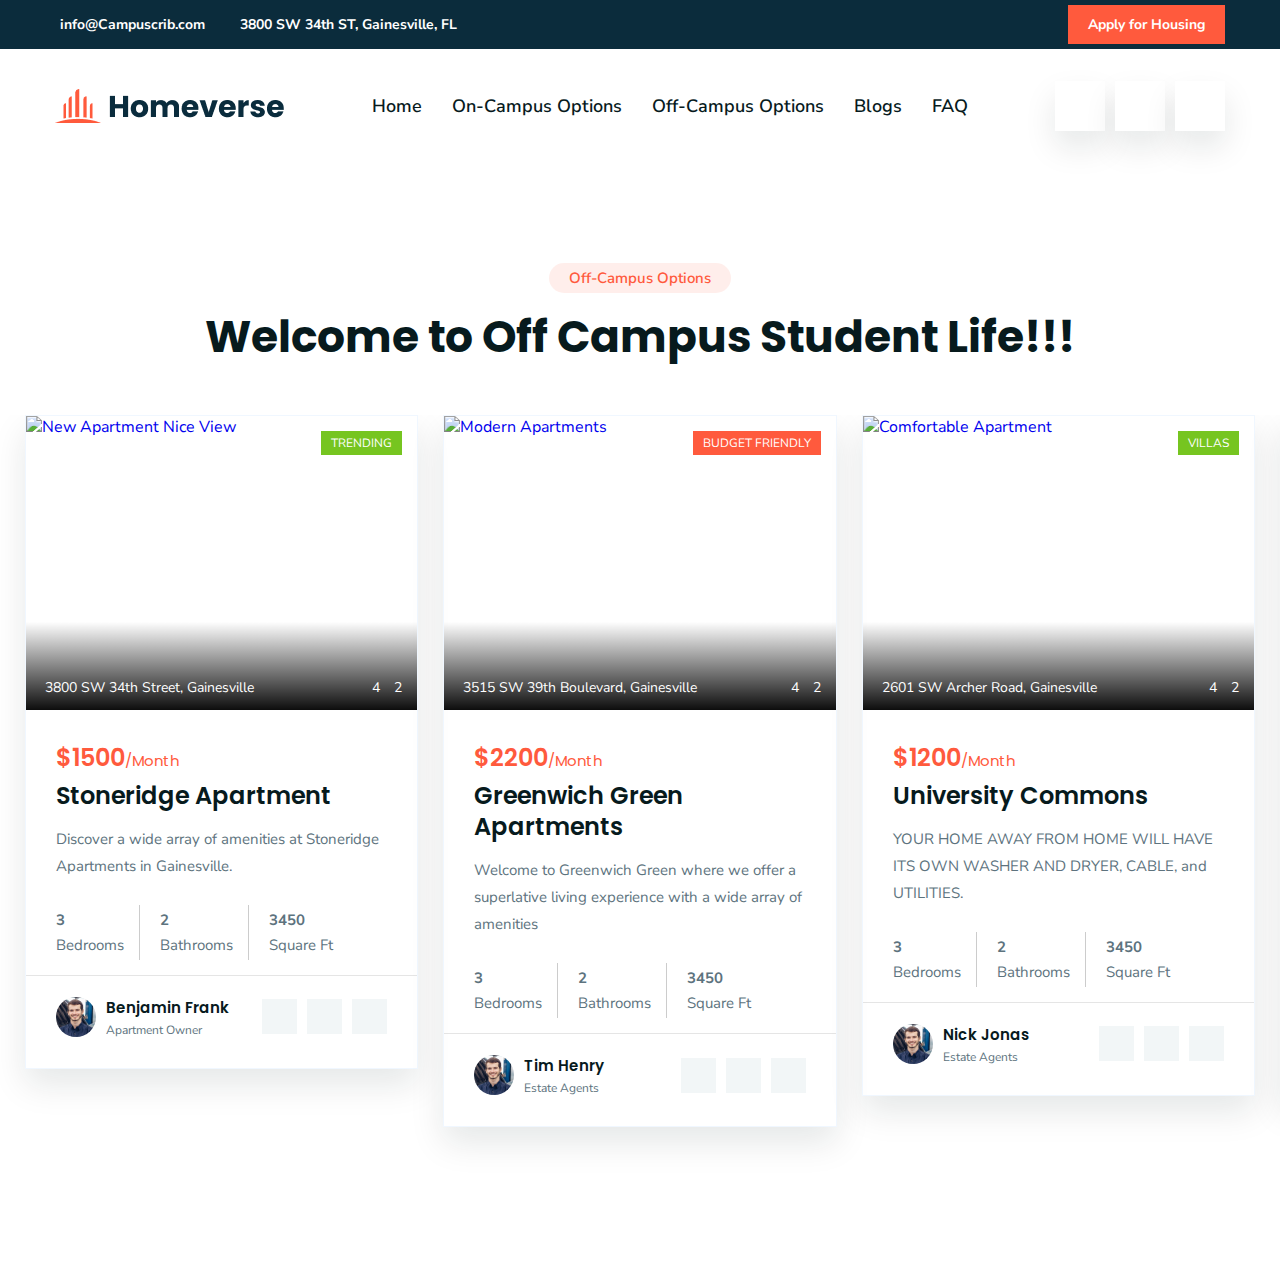
==== off-campus.html @ 798521f2 "fifth commit- nav bar chamges and on & off campus" ====
<!DOCTYPE html>
<html lang="en">

<head>
  <meta charset="UTF-8">
  <meta http-equiv="X-UA-Compatible" content="IE=edge">
  <meta name="viewport" content="width=device-width, initial-scale=1.0">
  <title>Campus Crib - Student Housing Made Easy!</title>

  <!-- 
    - favicon
  -->
  <link rel="shortcut icon" href="./favicon.svg" type="image/svg+xml">

  <!-- 
    - custom css link
  -->
  <link rel="stylesheet" href="./assets/css/style.css">

  <!-- 
    - google font link
  -->
  <link rel="preconnect" href="https://fonts.googleapis.com">
  <link rel="preconnect" href="https://fonts.gstatic.com" crossorigin>
  <link
    href="https://fonts.googleapis.com/css2?family=Nunito+Sans:wght@400;600;700&family=Poppins:wght@400;500;600;700&display=swap"
    rel="stylesheet">
</head>

<body>

  <!-- 
    - #HEADER
  -->

  <header class="header" data-header>

    <div class="overlay" data-overlay></div>

    <div class="header-top">
      <div class="container">

        <ul class="header-top-list">

          <li>
            <a href="mailto:info@homeverse.com" class="header-top-link">
              <ion-icon name="mail-outline"></ion-icon>

              <span>info@Campuscrib.com</span>
            </a>
          </li>

          <li>
            <a href="#" class="header-top-link">
              <ion-icon name="location-outline"></ion-icon>

              <address>3800 SW 34th ST, Gainesville, FL</address>
            </a>
          </li>

        </ul>

        <div class="wrapper">
          <ul class="header-top-social-list">

            <li>
              <a href="#" class="header-top-social-link">
                <ion-icon name="logo-facebook"></ion-icon>
              </a>
            </li>

            <li>
              <a href="#" class="header-top-social-link">
                <ion-icon name="logo-twitter"></ion-icon>
              </a>
            </li>

            <li>
              <a href="#" class="header-top-social-link">
                <ion-icon name="logo-instagram"></ion-icon>
              </a>
            </li>

            <li>
              <a href="#" class="header-top-social-link">
                <ion-icon name="logo-pinterest"></ion-icon>
              </a>
            </li>

          </ul>

          <button class="header-top-btn" onclick="window.location.href='form.html'">Apply for Housing</button>
        </div>

      </div>
    </div>

    <div class="header-bottom">
      <div class="container">

        <a href="#" class="logo">
          <img src="./assets/images/logo.png" alt="Homeverse logo">
          <!-- <h2>Campus Crib</h2> -->
        </a>

        <nav class="navbar" data-navbar>

          <div class="navbar-top">

            <a href="#" class="logo">
              <img src="./assets/images/logo.png" alt="Homeverse logo">
            </a>

            <button class="nav-close-btn" data-nav-close-btn aria-label="Close Menu">
              <ion-icon name="close-outline"></ion-icon>
            </button>

          </div>

          <div class="navbar-bottom">
            <ul class="navbar-list">

              <li>
                <a href="index.html" class="navbar-link" data-nav-link>Home</a>
              </li>

              <li>
                <a href="on-campus.html" class="navbar-link" data-nav-link>On-Campus Options</a>
              </li>

              <li>
                <a href="off-campus.html" class="navbar-link" data-nav-link>Off-Campus Options</a>
              </li>

              <li>
                <a href="#property" class="navbar-link" data-nav-link>Blogs</a>
              </li>

              <li>
                <a href="#blog" class="navbar-link" data-nav-link>FAQ</a>
              </li>

             

            </ul>
          </div>

        </nav>

        <div class="header-bottom-actions">

          <button class="header-bottom-actions-btn" aria-label="Search">
            <ion-icon name="search-outline"></ion-icon>

            <span>Search</span>
          </button>

         
          <button class="header-bottom-actions-btn" aria-label="heart">
            <ion-icon name="heart-outline"></ion-icon>

            <span>heart</span>
          </button>

          <button class="header-bottom-actions-btn" aria-label="Profile" onclick="redirectToPage()">
            <ion-icon name="person-outline"></ion-icon>

            <span>Profile</span>
          </button>
          <script>
            function redirectToPage() {
              window.location.href = "login-page.html";
            }
          </script>

          <button class="header-bottom-actions-btn" data-nav-open-btn aria-label="Open Menu">
            <ion-icon name="menu-outline"></ion-icon>

            <span>Menu</span>
          </button>

        </div>

      </div>
    </div>

  </header>

         <!-- 
        - #PROPERTY
      -->

      <section class="property" id="property">
        <div class="container">

          <p class="section-subtitle">Off-Campus Options</p>

          <h2 class="h2 section-title">Welcome to Off Campus Student Life!!! </h2>

          <ul class="property-list has-scrollbar">

            <li>
              <div class="property-card">

                <figure class="card-banner">

                  <a href="#">
                    <img src="./assets/images/stoneridge.png" alt="New Apartment Nice View" class="w-100">
                  </a>

                  <div class="card-badge green">trending</div>

                  <div class="banner-actions">

                    <button class="banner-actions-btn">
                      <ion-icon name="location"></ion-icon>

                      <address>3800 SW 34th Street, 
                        Gainesville</address>
                    </button>

                    <button class="banner-actions-btn">
                      <ion-icon name="camera"></ion-icon>

                      <span>4</span>
                    </button>

                    <button class="banner-actions-btn">
                      <ion-icon name="film"></ion-icon>

                      <span>2</span>
                    </button>

                  </div>

                </figure>

                <div class="card-content">

                  <div class="card-price">
                    <strong>$1500</strong>/Month
                  </div>

                  <h3 class="h3 card-title">
                    <a href="#">Stoneridge Apartment</a>
                  </h3>

                  <p class="card-text">
                    Discover a wide array of amenities at Stoneridge Apartments in Gainesville.

                  <ul class="card-list">

                    <li class="card-item">
                      <strong>3</strong>

                      <ion-icon name="bed-outline"></ion-icon>

                      <span>Bedrooms</span>
                    </li>

                    <li class="card-item">
                      <strong>2</strong>

                      <ion-icon name="man-outline"></ion-icon>

                      <span>Bathrooms</span>
                    </li>

                    <li class="card-item">
                      <strong>3450</strong>

                      <ion-icon name="square-outline"></ion-icon>

                      <span>Square Ft</span>
                    </li>

                  </ul>

                </div>

                <div class="card-footer">

                  <div class="card-author">

                    <figure class="author-avatar">
                      <img src="./assets/images/author.jpg" alt="James Andrew" class="w-100">
                    </figure>

                    <div>
                      <p class="author-name">
                        <a href="#">Benjamin Frank</a>
                      </p>

                      <p class="author-title">Apartment Owner</p>
                    </div>

                  </div>

                  <div class="card-footer-actions">

                    <button class="card-footer-actions-btn">
                      <ion-icon name="resize-outline"></ion-icon>
                    </button>

                    <button class="card-footer-actions-btn">
                      <ion-icon name="heart-outline"></ion-icon>
                    </button>

                    <button class="card-footer-actions-btn">
                      <ion-icon name="add-circle-outline"></ion-icon>
                    </button>

                  </div>

                </div>

              </div>
            </li>

            <li>
              <div class="property-card">

                <figure class="card-banner">

                  <a href="#">
                    <img src="./assets/images/greenwhich.png" alt="Modern Apartments" class="w-100">
                  </a>

                  <div class="card-badge orange">Budget Friendly</div>

                  <div class="banner-actions">

                    <button class="banner-actions-btn">
                      <ion-icon name="location"></ion-icon>

                      <address>3515 SW 39th Boulevard,
                        Gainesville</address>
                    </button>

                    <button class="banner-actions-btn">
                      <ion-icon name="camera"></ion-icon>

                      <span>4</span>
                    </button>

                    <button class="banner-actions-btn">
                      <ion-icon name="film"></ion-icon>

                      <span>2</span>
                    </button>

                  </div>

                </figure>

                <div class="card-content">

                  <div class="card-price">
                    <strong>$2200</strong>/Month
                  </div>

                  <h3 class="h3 card-title">
                    <a href="#">Greenwich Green Apartments</a>
                  </h3>

                  <p class="card-text">
                    Welcome to Greenwich Green where we offer a superlative living experience with a wide array of amenities
                  </p>

                  <ul class="card-list">

                    <li class="card-item">
                      <strong>3</strong>

                      <ion-icon name="bed-outline"></ion-icon>

                      <span>Bedrooms</span>
                    </li>

                    <li class="card-item">
                      <strong>2</strong>

                      <ion-icon name="man-outline"></ion-icon>

                      <span>Bathrooms</span>
                    </li>

                    <li class="card-item">
                      <strong>3450</strong>

                      <ion-icon name="square-outline"></ion-icon>

                      <span>Square Ft</span>
                    </li>

                  </ul>

                </div>

                <div class="card-footer">

                  <div class="card-author">

                    <figure class="author-avatar">
                      <img src="./assets/images/author.jpg" alt="William Seklo" class="w-100">
                    </figure>

                    <div>
                      <p class="author-name">
                        <a href="#">Tim Henry</a>
                      </p>

                      <p class="author-title">Estate Agents</p>
                    </div>

                  </div>

                  <div class="card-footer-actions">

                    <button class="card-footer-actions-btn">
                      <ion-icon name="resize-outline"></ion-icon>
                    </button>

                    <button class="card-footer-actions-btn">
                      <ion-icon name="heart-outline"></ion-icon>
                    </button>

                    <button class="card-footer-actions-btn">
                      <ion-icon name="add-circle-outline"></ion-icon>
                    </button>

                  </div>

                </div>

              </div>
            </li>

            <li>
              <div class="property-card">

                <figure class="card-banner">

                  <a href="#">
                    <img src="./assets/images/universitycommons.png" alt="Comfortable Apartment" class="w-100">
                  </a>

                  <div class="card-badge green">Villas</div>

                  <div class="banner-actions">

                    <button class="banner-actions-btn">
                      <ion-icon name="location"></ion-icon>

                      <address>2601 SW Archer Road,
                        Gainesville</address>
                    </button>

                    <button class="banner-actions-btn">
                      <ion-icon name="camera"></ion-icon>

                      <span>4</span>
                    </button>

                    <button class="banner-actions-btn">
                      <ion-icon name="film"></ion-icon>

                      <span>2</span>
                    </button>

                  </div>

                </figure>

                <div class="card-content">

                  <div class="card-price">
                    <strong>$1200</strong>/Month
                  </div>

                  <h3 class="h3 card-title">
                    <a href="#">University Commons</a>
                  </h3>

                  <p class="card-text">
                    YOUR HOME AWAY FROM HOME WILL HAVE ITS OWN WASHER AND DRYER, CABLE, and UTILITIES.
                  </p>

                  <ul class="card-list">

                    <li class="card-item">
                      <strong>3</strong>

                      <ion-icon name="bed-outline"></ion-icon>

                      <span>Bedrooms</span>
                    </li>

                    <li class="card-item">
                      <strong>2</strong>

                      <ion-icon name="man-outline"></ion-icon>

                      <span>Bathrooms</span>
                    </li>

                    <li class="card-item">
                      <strong>3450</strong>

                      <ion-icon name="square-outline"></ion-icon>

                      <span>Square Ft</span>
                    </li>

                  </ul>

                </div>

                <div class="card-footer">

                  <div class="card-author">

                    <figure class="author-avatar">
                      <img src="./assets/images/author.jpg" alt="William Seklo" class="w-100">
                    </figure>

                    <div>
                      <p class="author-name">
                        <a href="#">Nick Jonas</a>
                      </p>

                      <p class="author-title">Estate Agents</p>
                    </div>

                  </div>

                  <div class="card-footer-actions">

                    <button class="card-footer-actions-btn">
                      <ion-icon name="resize-outline"></ion-icon>
                    </button>

                    <button class="card-footer-actions-btn">
                      <ion-icon name="heart-outline"></ion-icon>
                    </button>

                    <button class="card-footer-actions-btn">
                      <ion-icon name="add-circle-outline"></ion-icon>
                    </button>

                  </div>

                </div>

              </div>
            </li>

            <li>
              <div class="property-card">

                <figure class="card-banner">

                  <a href="#">
                    <img src="./assets/images/aspenridge.png" alt="Luxury villa in Rego Park" class="w-100">
                  </a>

                  <div class="card-badge green">For Rent</div>

                  <div class="banner-actions">

                    <button class="banner-actions-btn">
                      <ion-icon name="location"></ion-icon>

                      <address>3813 SW 34th St, Gainesville</address>
                    </button>

                    <button class="banner-actions-btn">
                      <ion-icon name="camera"></ion-icon>

                      <span>4</span>
                    </button>

                    <button class="banner-actions-btn">
                      <ion-icon name="film"></ion-icon>

                      <span>2</span>
                    </button>

                  </div>

                </figure>

                <div class="card-content">

                  <div class="card-price">
                    <strong>$1600</strong>/Month
                  </div>

                  <h3 class="h3 card-title">
                    <a href="#">Aspenridge Apartments</a>
                  </h3>

                  <p class="card-text">
                    Our spacious one bedroom and 3 bedroom apartments make Aspen Ridge one of the best apartments in Gainesville.
                  </p>

                  <ul class="card-list">

                    <li class="card-item">
                      <strong>3</strong>

                      <ion-icon name="bed-outline"></ion-icon>

                      <span>Bedrooms</span>
                    </li>

                    <li class="card-item">
                      <strong>2</strong>

                      <ion-icon name="man-outline"></ion-icon>

                      <span>Bathrooms</span>
                    </li>

                    <li class="card-item">
                      <strong>3450</strong>

                      <ion-icon name="square-outline"></ion-icon>

                      <span>Square Ft</span>
                    </li>

                  </ul>

                </div>

                <div class="card-footer">

                  <div class="card-author">

                    <figure class="author-avatar">
                      <img src="./assets/images/author.jpg" alt="William Seklo" class="w-100">
                    </figure>

                    <div>
                      <p class="author-name">
                        <a href="#">James Andreson</a>
                      </p>

                      <p class="author-title">Estate Agents</p>
                    </div>

                  </div>

                  <div class="card-footer-actions">

                    <button class="card-footer-actions-btn">
                      <ion-icon name="resize-outline"></ion-icon>
                    </button>

                    <button class="card-footer-actions-btn">
                      <ion-icon name="heart-outline"></ion-icon>
                    </button>

                    <button class="card-footer-actions-btn">
                      <ion-icon name="add-circle-outline"></ion-icon>
                    </button>

                  </div>

                </div>

              </div>
            </li>

          </ul>

        </div>
      </section>
</body>
</html>
---- assets/css/style.css ----
/*-----------------------------------*\
  #style.css
\*-----------------------------------*/

/**
 * copyright 2022 codewithsadee
 */





/*-----------------------------------*\
  #CUSTOM PROPERTY
\*-----------------------------------*/

:root {

  /**
   * colors
   */

  --dark-jungle-green: hsl(188, 63%, 7%);
  --prussian-blue: hsl(200, 69%, 14%);
  --raisin-black-1: hsl(227, 29%, 13%);
  --raisin-black-2: hsl(229, 17%, 19%);
  --yellow-green: hsl(89, 72%, 45%);
  --orange-soda: hsl(9, 100%, 62%);
  --cultured-1: hsl(0, 0%, 93%);
  --cultured-2: hsl(192, 24%, 96%);
  --misty-rose: hsl(7, 56%, 91%);
  --alice-blue: hsl(210, 100%, 97%);
  --seashell: hsl(8, 100%, 97%);
  --cadet: hsl(200, 15%, 43%);
  --white: hsl(0, 0%, 100%);
  --black: hsl(0, 0%, 0%);
  --opal: hsl(180, 20%, 62%);

  /**
   * typography
   */

  --ff-nunito-sans: "Nunito Sans", sans-serif;
  --ff-poppins: "Poppins", sans-serif;

  --fs-1: 1.875rem;
  --fs-2: 1.5rem;
  --fs-3: 1.375rem;
  --fs-4: 1.125rem;
  --fs-5: 0.875rem;
  --fs-6: 0.813rem;
  --fs-7: 0.75rem;

  --fw-500: 500;
  --fw-600: 600;
  --fw-700: 700;

  /**
   * transition
   */

  --transition: 0.25s ease;

  /**
   * spacing
   */

  --section-padding: 100px;

  /**
   * shadow
   */

  --shadow-1: 0 5px 20px 0 hsla(219, 56%, 21%, 0.1);
  --shadow-2: 0 16px 32px hsla(188, 63%, 7%, 0.1);

}





/*-----------------------------------*\
  #RESET
\*-----------------------------------*/

*, *::before, *::after {
  margin: 0;
  padding: 0;
  box-sizing: border-box;
}

li { list-style: none; }

a { text-decoration: none; }

a,
img,
span,
button,
ion-icon { display: block; }

button {
  border: none;
  background: none;
  font: inherit;
  text-align: left;
  cursor: pointer;
}

address { font-style: normal; }

ion-icon { pointer-events: none; }

html {
  font-family: var(--ff-nunito-sans);
  scroll-behavior: smooth;
}

body {
  background: var(--white);
  overflow-x: hidden;
}

::-webkit-scrollbar {
  width: 10px;
  height: 8px;
}

::-webkit-scrollbar-track { background: var(--white); }

::-webkit-scrollbar-thumb {
  background: var(--cadet);
  border-left: 2px solid var(--white);
}





/*-----------------------------------*\
  #REUSED STYLE
\*-----------------------------------*/

.container { padding-inline: 15px; }

button, a { transition: var(--transition); }

.h1,
.h2,
.h3 {
  color: var(--dark-jungle-green);
  font-family: var(--ff-poppins);
  line-height: 1.3;
}

.h1 {
  font-size: var(--fs-1);
  line-height: 1;
}

.h2 { font-size: var(--fs-2); }

.h3 {
  font-size: var(--fs-4);
  font-weight: var(--font-weight, 700);
}

.h3 > a { color: inherit; }

.btn {
  position: relative;
  background: var(--orange-soda);
  color: var(--white);
  font-family: var(--ff-poppins);
  font-size: var(--fs-5);
  text-transform: var(--text-transform, capitalize);
  border: 1px solid var(--orange-soda);
  padding: 10px 20px;
  z-index: 1;
}

.btn:is(:hover, :focus) {
  background: var(--black);
  color: var(--dark-jungle-green);
  border-color: var(--black);
}

.btn::before {
  content: "";
  position: absolute;
  top: 0;
  left: 0;
  width: 0;
  height: 100%;
  background: var(--white);
  transition: var(--transition);
  z-index: -1;
}

.btn:is(:hover, :focus)::before { width: 100%; }

.w-100 { width: 100%; }

.section-subtitle {
  color: var(--orange-soda);
  font-size: var(--fs-5);
  font-weight: var(--fw-600);
  padding: 5px 20px;
  background: hsla(9, 100%, 62%, 0.1);
  width: max-content;
  border-radius: 50px;
  margin-inline: auto;
  margin-bottom: 15px;
}

.section-title {
  text-align: var(--text-align, center);
  margin-bottom: var(--margin-bottom, 50px);
}

.card-badge {
  background: var(--black);
  color: var(--white);
  font-size: var(--fs-7);
  text-transform: uppercase;
  position: absolute;
  top: 15px;
  right: 15px;
  padding: 4px 10px;
}

.card-badge.green { background: var(--yellow-green); }

.card-badge.orange { background: var(--orange-soda); }

.has-scrollbar {
  display: flex;
  align-items: flex-start;
  gap: 15px;
  overflow-x: auto;
  margin-inline: -15px;
  padding-inline: 15px;
  scroll-padding-left: 15px;
  padding-bottom: 60px;
  scroll-snap-type: inline mandatory;
}

.has-scrollbar > li {
  min-width: 100%;
  scroll-snap-align: start;
}

.has-scrollbar::-webkit-scrollbar-track {
  background: var(--cultured-2);
  outline: 2px solid var(--cadet);
  border-radius: 10px;
}

.has-scrollbar::-webkit-scrollbar-thumb {
  background: var(--cadet);
  border: 1px solid var(--cultured-2);
  border-radius: 10px;
}

.has-scrollbar::-webkit-scrollbar-button { width: 15%; }





/*-----------------------------------*\
  #HEADER
\*-----------------------------------*/

.header {
  position: relative;
  z-index: 2;
}

.header-top {
  background: var(--prussian-blue);
  padding-block: 15px;
}

.header-top .container,
.header-top-list {
  display: flex;
  flex-wrap: wrap;
  justify-content: center;
  align-items: center;
}

.header-top .container { gap: 8px 20px; }

.header-top-list { gap: 15px; }

.header-top-link {
  color: var(--white);
  font-size: var(--fs-6);
  font-weight: var(--fw-700);
  display: flex;
  justify-content: center;
  align-items: center;
  gap: 5px;
}

.header-top-link:is(:hover, :focus) { color: var(--orange-soda); }

.header-top-link ion-icon {
  color: var(--orange-soda);
  font-size: 15px;
  --ionicon-stroke-width: 60px;
}

.header-top .wrapper,
.header-top-social-list {
  display: flex;
  align-items: center;
}

.header-top .wrapper { gap: 20px; }

.header-top-social-list { gap: 8px; }

.header-top-social-link {
  color: var(--white);
  font-size: 15px;
}

.header-top-btn {
  background: var(--orange-soda);
  color: var(--white);
  font-size: var(--fs-6);
  font-weight: var(--fw-700);
  padding: 4px 15px;
}

.header-top-btn:is(:hover, :focus) { --orange-soda: hsl(7, 72%, 46%); }

.header-bottom {
  background: var(--white);
  padding-block: 25px;
}

.header-bottom .logo img { margin-inline: auto; }

.navbar {
  background: var(--white);
  position: fixed;
  top: 0;
  left: -310px;
  max-width: 300px;
  width: 100%;
  height: 100%;
  box-shadow: 0 3px 10px hsla(0, 0%, 0%, 0.3);
  z-index: 5;
  padding: 60px 20px;
  visibility: hidden;
  transition: 0.15s ease-in;
}

.navbar.active {
  visibility: visible;
  transform: translateX(310px);
  transition: 0.25s ease-out;
}

.navbar-top {
  display: flex;
  justify-content: space-between;
  align-items: center;
  padding-bottom: 40px;
  border-bottom: 1px solid var(--cultured-1);
  margin-bottom: 25px;
}

.navbar-top .logo img { width: 200px; }

.nav-close-btn ion-icon {
  font-size: 20px;
  --ionicon-stroke-width: 45px;
  padding: 5px;
}

.navbar-link {
  color: var(--cadet);
  font-size: var(--fs-5);
  font-weight: var(--fw-600);
  text-transform: uppercase;
  padding-block: 15px;
}

.navbar-link:is(:hover, :focus) { color: var(--orange-soda); }

.overlay {
  position: fixed;
  inset: 0;
  background: hsla(0, 0%, 0%, 0.7);
  opacity: 0;
  pointer-events: none;
  transition: var(--transition);
  z-index: 4;
}

.overlay.active {
  opacity: 1;
  pointer-events: all;
}

.header-bottom-actions {
  background: var(--white);
  position: fixed;
  bottom: 0;
  left: 0;
  width: 100%;
  display: flex;
  justify-content: space-evenly;
  padding-block: 15px 10px;
  box-shadow: -2px 0 30px hsla(237, 71%, 52%, 0.2);
  z-index: 3;
}

.header-bottom-actions-btn ion-icon {
  color: hsl(0, 0%, 10%);
  font-size: 20px;
  margin-inline: auto;
  margin-bottom: 5px;
  --ionicon-stroke-width: 40px;
  transition: var(--transition);
}

.header-bottom-actions-btn:is(:hover, :focus) ion-icon { color: var(--orange-soda); }

.header-bottom-actions-btn span {
  color: var(--cadet);
  font-family: var(--ff-poppins);
  font-size: var(--fs-7);
  font-weight: var(--fw-500);
}





/*-----------------------------------*\
  #HERO
\*-----------------------------------*/

.hero {
  background: var(--cultured-2);
  padding-block: var(--section-padding);
}

.hero-content { margin-bottom: 60px; }

.hero-subtitle {
  display: flex;
  justify-content: flex-start;
  align-items: center;
  gap: 5px;
  margin-bottom: 20px;
}

.hero-subtitle ion-icon { color: var(--orange-soda); }

.hero-subtitle span {
  color: var(--dark-jungle-green);
  font-size: var(--fs-5);
  font-weight: var(--fw-700);
}

.hero-title { margin-bottom: 20px; }

.hero-text {
  color: var(--cadet);
  font-size: var(--fs-5);
  line-height: 1.8;
  padding-left: 15px;
  border-left: 1px solid;
  margin-bottom: 30px;
}





/*-----------------------------------*\
  #ABOUT
\*-----------------------------------*/

.about { padding-block: var(--section-padding); }

.about-banner {
  position: relative;
  margin-bottom: 40px;
}

.about-banner > img {
  max-width: max-content;
  width: 100%;
}

.about-banner .abs-img {
  position: absolute;
  bottom: 100px;
  left: 15px;
  width: 50%;
  border-radius: 4px;
}

.about .section-subtitle { margin-inline: 0; }

.about .section-title {
  --text-align: left;
  --margin-bottom: 15px;
}

.about-text {
  color: var(--cadet);
  font-size: var(--fs-5);
  line-height: 1.7;
  margin-bottom: 30px;
}

.about-list { margin-bottom: 30px; }

.about-item {
  display: flex;
  justify-content: flex-start;
  align-items: center;
  gap: 10px;
  margin-bottom: 15px;
}

.about-item-icon {
  background: var(--misty-rose);
  height: 45px;
  min-width: 45px;
  border-radius: 50%;
  display: grid;
  place-items: center;
}

.about-item-icon ion-icon {
  color: var(--orange-soda);
  font-size: 18px;
}

.about-item-text {
  color: var(--cadet);
  font-size: var(--fs-5);
}

.about .callout {
  background: hsla(7, 78%, 53%, 0.05);
  color: var(--cadet);
  font-size: var(--fs-5);
  font-weight: var(--fw-500);
  line-height: 1.8;
  padding: 20px 25px;
  border-left: 4px solid var(--orange-soda);
  margin-bottom: 40px;
}

.about .btn {
  max-width: max-content;
  --text-transform: uppercase;
}





/*-----------------------------------*\
  #SERVICE
\*-----------------------------------*/

.service {
  background: var(--cultured-2);
  padding-block: var(--section-padding);
}

.service-list {
  display: flex;
  flex-wrap: wrap;
  justify-content: center;
  gap: 30px;
}

.service-card {
  position: relative;
  background: var(--white);
  text-align: center;
  padding: 40px 30px;
  box-shadow: var(--shadow-2);
}

.service-card .card-icon {
  width: max-content;
  margin-inline: auto;
  margin-bottom: 20px;
}

.service-card .card-title { margin-bottom: 15px; }

.service-card .card-title > a:is(:hover, :focus) { color: var(--orange-soda); }

.service-card .card-text {
  color: var(--cadet);
  font-size: var(--fs-5);
  line-height: 1.8;
  margin-bottom: 25px;
}

.service-card .card-link {
  color: var(--opal);
  font-size: var(--fs-5);
  font-weight: var(--fw-600);
  display: flex;
  justify-content: center;
  align-items: center;
  gap: 5px;
}

.service-card:is(:hover, :focus) .card-link { color: var(--orange-soda); }

.service-card::after {
  content: "";
  position: absolute;
  bottom: 0;
  left: 0;
  width: 0;
  height: 4px;
  background: var(--orange-soda);
  transition: var(--transition);
}

.service-card:is(:hover, :focus)::after { width: 100%; }





/*-----------------------------------*\
  #PROPERTY
\*-----------------------------------*/

.property { padding-block: var(--section-padding); }

.property-card {
  border: 1px solid var(--alice-blue);
  box-shadow: var(--shadow-2);
}

.property-card .card-banner {
  position: relative;
  aspect-ratio: 2 / 1.5;
  overflow: hidden;
}

.property-card .card-banner a { height: 100%; }

.property-card .card-banner img {
  height: 100%;
  object-fit: cover;
  transition: 0.5s ease;
}

.property-card:hover .card-banner img { transform: scale(1.1); }

.property-card .card-banner::before {
  content: "";
  position: absolute;
  inset: 0;
  background: linear-gradient(to top, hsla(0, 0%, 0%, 0.95), transparent 30%);
  pointer-events: none;
  z-index: 1;
}

.property-card .banner-actions {
  position: absolute;
  bottom: 15px;
  left: 15px;
  right: 15px;
  display: flex;
  flex-wrap: wrap-reverse;
  align-items: center;
  gap: 15px 10px;
  z-index: 1;
}

.banner-actions-btn {
  color: var(--white);
  font-size: var(--fs-6);
  line-height: 1;
  display: flex;
  align-items: flex-end;
  gap: 4px;
}

.banner-actions-btn ion-icon { font-size: 16px; }

.banner-actions-btn:first-child { margin-right: auto; }

.banner-actions-btn:is(:hover, :focus) { color: var(--orange-soda); }

.property-card .card-content {
  padding: 30px 15px 15px;
  border-bottom: 1px solid hsla(0, 0%, 0%, 0.1);
}

.card-price {
  color: var(--orange-soda);
  font-family: var(--ff-poppins);
  font-size: var(--fs-5);
  margin-bottom: 5px;
}

.card-price strong {
  font-size: var(--fs-4);
  font-weight: var(--fw-600);
}

.property-card .card-title {
  --font-weight: var(--fw-600);
  margin-bottom: 15px;
}

.property-card .card-title > a:is(:hover, :focus) { color: var(--orange-soda); }

.property-card .card-text {
  color: var(--cadet);
  font-size: var(--fs-5);
  line-height: 1.8;
  margin-bottom: 25px;
}

.property-card .card-list {
  display: flex;
  flex-wrap: wrap;
  align-items: center;
  row-gap: 15px;
}

.property-card .card-item {
  padding-block: 5px;
  color: var(--cadet);
  font-size: var(--fs-5);
}

.property-card .card-item:not(:last-child) {
  padding-right: 15px;
  border-right: 1px solid hsla(0, 0%, 0%, 0.2);
  margin-right: 20px;
}

.property-card .card-item :is(strong, ion-icon) { display: inline-block; }

.property-card .card-item ion-icon {
  margin-left: 2px;
  margin-bottom: -2px;
}

.property-card .card-item span { margin-top: 5px; }

.card-footer {
  padding: 15px;
  display: flex;
  flex-wrap: wrap-reverse;
  justify-content: space-between;
  align-items: center;
  gap: 15px;
}

.card-author {
  display: flex;
  align-items: center;
  gap: 10px;
}

.author-avatar {
  width: 40px;
  height: 40px;
  overflow: hidden;
  border-radius: 50%;
}

.author-name > a {
  color: var(--dark-jungle-green);
  font-family: var(--ff-poppins);
  font-size: var(--fs-5);
  font-weight: var(--fw-600);
  margin-bottom: 3px;
}

.author-name > a:is(:hover, :focus) { color: var(--orange-soda); }

.author-title {
  color: var(--cadet);
  font-size: var(--fs-7);
}

.card-footer-actions {
  display: flex;
  align-items: center;
  gap: 10px;
}

.card-footer-actions-btn {
  background: var(--cultured-2);
  color: var(--cadet);
  width: 35px;
  height: 35px;
  display: grid;
  place-items: center;
  font-size: 18px;
}

.card-footer-actions-btn:is(:hover, :focus) {
  background: var(--orange-soda);
  color: var(--white);
}





/*-----------------------------------*\
  #FEATURES
\*-----------------------------------*/

.features {
  background: var(--cultured-2);
  padding-block: var(--section-padding);
}

.features-list {
  display: flex;
  flex-wrap: wrap;
  justify-content: center;
  gap: 50px 20px;
}

.features-list > li { width: calc(50% - 10px); }

.features-card {
  position: relative;
  background: var(--white);
  padding: 40px 15px;
  border-radius: 12px;
  display: flex;
  flex-direction: column;
  height: 100%;
  justify-content: center;
  align-items: center;
  gap: 10px;
  box-shadow: var(--shadow-1);
}

.features-card:is(:hover, :focus) { background: var(--orange-soda); }

.features-card .card-icon {
  background: var(--seashell);
  color: var(--orange-soda);
  width: 60px;
  height: 60px;
  display: grid;
  place-items: center;
  border-radius: 50%;
  font-size: 28px;
}

.features-card .card-icon ion-icon { --ionicon-stroke-width: 20px; }

.features-card .card-title {
  color: var(--dark-jungle-green);
  font-family: var(--ff-poppins);
  font-size: var(--fs-6);
  font-weight: var(--fw-600);
  text-align: center;
  transition: var(--transition);
}

.features-card:is(:hover, :focus) .card-title { color: var(--white); }

.features-card .card-btn {
  background: var(--white);
  color: var(--cadet);
  position: absolute;
  bottom: 0;
  left: 50%;
  transform: translate(-50%, 50%);
  width: 40px;
  height: 40px;
  display: grid;
  place-items: center;
  font-size: 20px;
  border-radius: 50%;
  box-shadow: 0 0 10px hsla(219, 56%, 21%, 0.1);
  transition: var(--transition);
}

.features-card:is(:hover, :focus) .card-btn { color: var(--orange-soda); }





/*-----------------------------------*\
  #BLOG
\*-----------------------------------*/

.blog { padding-block: var(--section-padding); }

.blog-card { box-shadow: var(--shadow-2); }

.blog-card .card-banner {
  overflow: hidden;
  aspect-ratio: 2 / 1.5;
}

.blog-card .card-banner img {
  height: 100%;
  object-fit: cover;
  transition: 0.5s ease;
}

.blog-card:is(:hover, :focus) .card-banner img { transform: scale(1.1); }

.blog-content { padding: 30px; }

.blog-card .card-meta-list {
  display: flex;
  align-items: center;
  gap: 10px;
  margin-bottom: 15px;
}

.blog-card :is(.card-meta-link, .publish-date) {
  color: var(--cadet);
  font-size: var(--fs-7);
  font-weight: var(--fw-600);
  display: flex;
  align-items: center;
  gap: 5px;
  transition: var(--transition);
}

.blog-card :is(.card-meta-link, .publish-date) ion-icon { color: var(--orange-soda); }

.blog-card .card-meta-link:is(:hover, :focus) { color: var(--orange-soda); }

.blog-title {
  font-size: 1rem;
  --font-weight: var(--fw-600);
}

.blog-card .blog-title:is(:hover, :focus) { color: var(--orange-soda); }

.blog-content-bottom {
  padding-top: 20px;
  border-top: 1px solid hsla(0, 0%, 0%, 0.1);
  margin-top: 20px;
  display: flex;
  justify-content: space-between;
  align-items: center;
}

.blog-card .read-more-btn {
  color: var(--orange-soda);
  font-size: var(--fs-7);
  font-weight: var(--fw-600);
  text-transform: uppercase;
}





/*-----------------------------------*\
  #CTA
\*-----------------------------------*/

.cta {
  background: linear-gradient(to bottom, var(--white) 50%, var(--raisin-black-1) 50%);
}

.cta-card {
  background: var(--orange-soda);
  padding: 50px 25px;
  box-shadow: var(--shadow-2);
}

.cta-card .card-content {
  max-width: max-content;
  margin-inline: auto;
  margin-bottom: 30px;
}

.cta-card .card-title {
  color: var(--white);
  line-height: 1.3;
  margin-bottom: 15px;
}

.cta-card .card-text {
  color: var(--white);
  font-size: var(--fs-5);
  line-height: 1.8;
}

.cta-btn {
  display: flex;
  align-items: center;
  gap: 10px;
  color: var(--black);
  background: var(--white);
  box-shadow: var(--shadow-2);
  border-color: var(--white);
  margin-inline: auto;
}

.cta-btn:is(:hover, :focus) {
  background: none;
  color: var(--white);
  border-color: transparent;
}

.cta-btn::before { background: var(--black); }





/*-----------------------------------*\
  #FOOTER
\*-----------------------------------*/

.footer {
  background: var(--raisin-black-1);
  color: var(--white);
  margin-bottom: 68px;
}

.footer .container { padding-inline: 30px; }

.footer a { color: inherit; }

.footer-top {
  padding-top: 80px;
  padding-bottom: 40px;
}

.footer-brand { margin-bottom: 70px; }

.footer-brand .logo { margin-bottom: 15px; }

.section-text {
  font-size: var(--fs-5);
  line-height: 1.8;
  margin-bottom: 30px;
  max-width: 45ch;
}

.contact-list {
  display: grid;
  gap: 15px;
  margin-bottom: 30px;
}

.contact-link {
  display: flex;
  align-items: flex-start;
  gap: 10px;
}

.contact-link ion-icon { font-size: 18px; }

.contact-link :is(address, span) {
  font-size: var(--fs-5);
  transition: var(--transition);
}

.contact-link:is(:hover, :focus) span { color: var(--orange-soda); }

.social-list {
  display: flex;
  align-items: center;
  gap: 20px;
}

.footer-list:not(:last-child) { margin-bottom: 50px; }

.footer-list-title {
  font-family: var(--ff-poppins);
  font-size: var(--fs-3);
  font-weight: var(--fw-700);
  margin-bottom: 15px;
}

.footer-link {
  font-size: var(--fs-5);
  padding-block: 10px;
}

.footer-link:is(:hover, :focus) { color: var(--orange-soda); }

.footer-bottom {
  background: var(--raisin-black-2);
  padding-block: 25px;
}

.copyright {
  font-size: var(--fs-5);
  text-align: center;
}

.copyright a { display: inline-block; }

.copyright a:is(:hover, :focus) { color: var(--orange-soda); }





/*-----------------------------------*\
  #MEDIA QUERIES
\*-----------------------------------*/

/**
 * responsive for larger than 600px screen
 */

@media (min-width: 600px) {

  /**
   * CUSTOM PROPERTY
   */

  :root {

    /**
     * typography
     */

    --fs-2: 1.875rem;

  }



  /**
   * REUSED STYLE
   */

  .container {
    max-width: 550px;
    margin-inline: auto;
  }

  .has-scrollbar {
    gap: 25px;
    margin-inline: -25px;
    padding-inline: 25px;
    scroll-padding-left: 25px;
  }

  .has-scrollbar > li { min-width: calc(50% - 12.5px); }



  /**
   * SERVICE
   */

  .service-list > li { width: calc(50% - 15px); }



  /**
   * PROPERTY
   */

  .property .container {
    max-width: unset;
    padding-inline: 25px;
  }



  /**
   * CTA
   */

  .cta-card { --fs-2: 1.5rem; }



  /**
   * FOOTER
   */

  .footer-link-box {
    display: flex;
    justify-content: space-between;
    gap: 20px;
  }

}





/**
 * responsive for larger than 768px screen
 */

@media (min-width: 768px) {

  /**
   * CUSTOM PROPERTY
   */

  :root {

    /**
     * typography
     */

    --fs-1: 2.5rem;
    --fs-5: 0.938rem;
    --fs-6: 0.875rem;

  }



  /**
   * REUSED STYLE
   */

  .container { max-width: 720px; }

  .btn {
    --fs-5: 1rem;
    padding: 12px 28px;
  }



  /**
   * HEADER
   */

  .header-top { padding-block: 5px; }

  .header-top .wrapper { margin-left: auto; }

  .header-top-social-list { gap: 12px; }

  .header-top-social-link { font-size: 1rem; }

  .header-top-btn { padding: 10px 20px; }

  .header-bottom-actions {
    all: unset;
    display: flex;
    align-items: center;
    gap: 10px;
  }

  .header-bottom .container {
    display: flex;
    justify-content: space-between;
    align-items: center;
  }

  .header-bottom-actions-btn ion-icon { margin-bottom: 0; }

  .header-bottom-actions-btn span { display: none; }

  .header-bottom-actions-btn {
    background: var(--white);
    width: 50px;
    height: 50px;
    box-shadow: var(--shadow-2);
  }



  /**
   * HERO
   */

  .hero-content { max-width: 400px; }



  /**
   * ABOUT
   */

  .about .section-title { max-width: 30ch; }

  .about-text { max-width: 55ch }

  .about-list {
    display: grid;
    grid-template-columns: 1fr 1fr;
  }



  /**
   * FEATURES
   */

  .features-list > li { width: calc(33.33% - 13.33px); }

  .features-card { gap: 20px; }

  .features-card .card-icon {
    width: 80px;
    height: 80px;
    font-size: 32px;
  }

  .features-card .card-title { --fs-6: 1.125rem; }



  /**
   * BLOG
   */

  .blog-card { --fs-7: 0.875rem; }

  .blog-title { font-size: 1.25rem; }

  .blog .card-meta-list { gap: 30px; }



  /**
   * CTA
   */

  .cta-card { --fs-2: 1.625rem; }



  /**
   * FOOTER
   */

  .footer { margin-bottom: 0; }

}





/**
 * responsive for larger than 992px screen
 */

@media (min-width: 992px) {

  /**
   * CUSTOM PROPERTY
   */

  :root {

    /**
     * typography
     */

    --fs-1: 3.125rem;
    --fs-4: 1.375rem;

  }



  /**
   * REUSED STYLE
   */

  .container { max-width: 970px; }

  .btn { padding: 15px 40px; }



  /**
   * HEADER
   */

  .header-top-list,
  .header-top .wrapper { gap: 30px; }



  /**
   * HERO
   */

  .hero-content {
    max-width: unset;
    margin-bottom: 0;
  }

  .hero .container {
    display: grid;
    grid-template-columns: 1fr 1fr;
    align-items: center;
  }



  /**
   * ABOUT
   */

  .about .container {
    display: grid;
    grid-template-columns: 1fr 1fr;
    align-items: center;
    gap: 60px;
  }

  .about-banner { margin-bottom: 0; }

  .about-banner > img { width: 100%; }



  /**
   * SERVICE
   */

  .service-list > li { width: calc(33.33% - 20px); }



  /**
   * PROPERTY
   */

  .property-card .card-content { padding-inline: 30px; }

  .card-footer { padding: 20px 30px 30px; }



  /**
   * FEATURES
   */

  .features-list { column-gap: 30px; }

  .features-list > li { width: calc(25% - 30px); }



  /**
   * BLOG
   */

  .blog-title { font-size: 1.375rem; }



  /**
   * CTA
   */

  .cta-card {
    --fs-2: 1.875rem;
    --fs-5: 1rem;

    display: flex;
    justify-content: space-between;
    align-items: center;
    padding: 50px;
  }

  .cta-card :is(.card-content, .cta-btn) { margin: 0; }



  /**
   * FOOTER
   */

  .footer-top .container {
    display: flex;
    justify-content: space-between;
  }

  .footer-brand {
    max-width: 300px;
    margin-bottom: 0;
  }

  .footer-link-box { flex-basis: 550px; }

}





/**
 * responsive for larger than 1200px screen
 */

@media (min-width: 1200px) {

  /**
   * CUSTOM PROPERTY
   */

  :root {

    /**
     * typography
     */

    --fs-2: 2.75rem;
    --fs-4: 1.5rem;

  }



  /**
   * REUSED STYLE
   */

  .container { max-width: 1200px; }

  .has-scrollbar > li { min-width: calc(33.33% - 16.66px); }



  /**
   * HEADER
   */

  .header-bottom { padding-block: 30px; }

  .header-bottom-actions-btn:last-child,
  .navbar-top,
  .overlay { display: none; }

  .navbar,
  .navbar.active { all: unset; }

  .navbar-list {
    display: flex;
    align-items: center;
    gap: 30px;
  }

  .navbar-link {
    color: var(--dark-jungle-green);
    --fs-5: 1.125rem;
    text-transform: capitalize;
  }

  .header { padding-bottom: 114px; }

  .header-bottom {
    position: absolute;
    left: 0;
    bottom: 0;
    width: 100%;
  }

  .header.active .header-bottom {
    position: fixed;
    bottom: auto;
    top: -94px;
    padding-block: 20px;
    box-shadow: 0 10px 50px hsla(237, 71%, 52%, 0.2);
    animation: slideDown 0.25s ease-out forwards;
  }

  @keyframes slideDown {
    0% { transform: translateY(0); }
    100% { transform: translateY(100%); }
  }



  /**
   * HERO
   */

  .hero-text {
    padding-left: 30px;
    max-width: 450px;
    margin-bottom: 40px;
  }



  /**
   * FEATURES
   */

  .features-card .card-icon {
    width: 100px;
    height: 100px;
    font-size: 45px;
  }

  .features-card .card-title { --fs-6: 1.375rem; }



  /**
   * CTA
   */

  .cta-card {
    --fs-2: 2.25rem;
    padding-inline: 60px;
  }



  /**
   * FOOTER
   */

  .footer { --fs-5: 1rem; }

  .footer-link-box { flex-basis: 700px; }

}
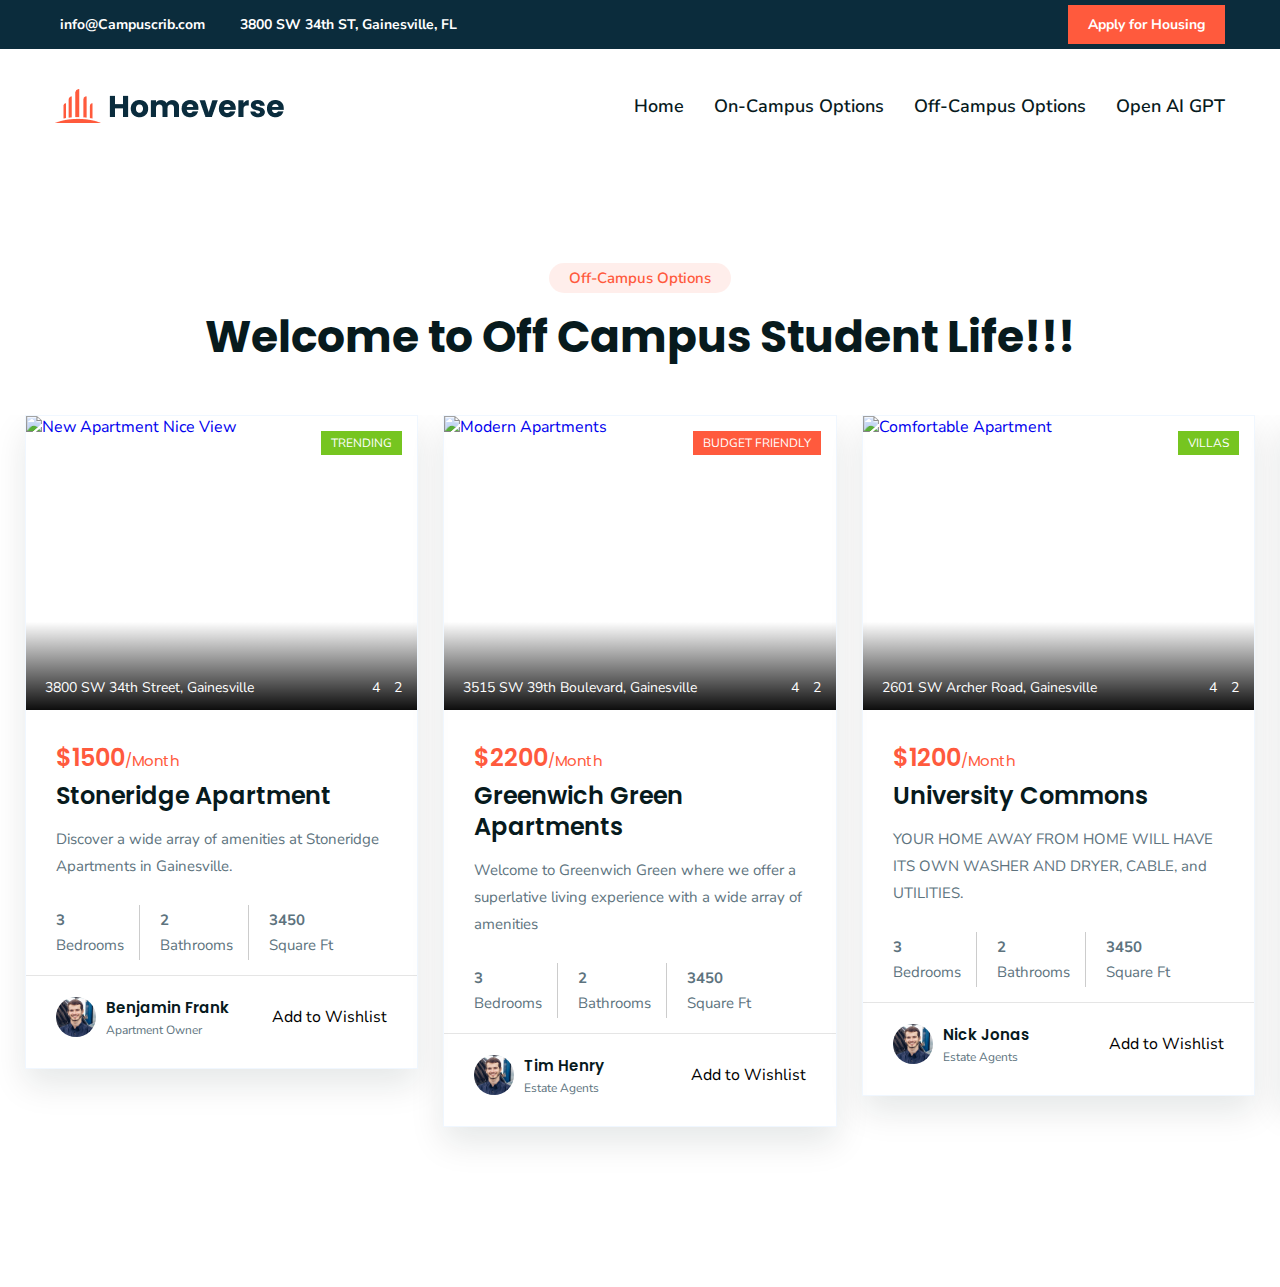
==== commit 799df050: "wishlist linked" ====
--- a/off-campus.html
+++ b/off-campus.html
@@ -133,12 +133,10 @@
               </li>
 
               <li>
-                <a href="#property" class="navbar-link" data-nav-link>Blogs</a>
+                <a href="chatgpt.html" class="navbar-link" data-nav-link>Open AI GPT</a>
               </li>
 
-              <li>
-                <a href="#blog" class="navbar-link" data-nav-link>FAQ</a>
-              </li>
+              
 
              
 
@@ -147,40 +145,7 @@
 
         </nav>
 
-        <div class="header-bottom-actions">
-
-          <button class="header-bottom-actions-btn" aria-label="Search">
-            <ion-icon name="search-outline"></ion-icon>
-
-            <span>Search</span>
-          </button>
-
-         
-          <button class="header-bottom-actions-btn" aria-label="heart">
-            <ion-icon name="heart-outline"></ion-icon>
-
-            <span>heart</span>
-          </button>
-
-          <button class="header-bottom-actions-btn" aria-label="Profile" onclick="redirectToPage()">
-            <ion-icon name="person-outline"></ion-icon>
-
-            <span>Profile</span>
-          </button>
-          <script>
-            function redirectToPage() {
-              window.location.href = "login-page.html";
-            }
-          </script>
-
-          <button class="header-bottom-actions-btn" data-nav-open-btn aria-label="Open Menu">
-            <ion-icon name="menu-outline"></ion-icon>
-
-            <span>Menu</span>
-          </button>
-
-        </div>
-
+        
       </div>
     </div>
 
@@ -242,7 +207,7 @@
                   </div>
 
                   <h3 class="h3 card-title">
-                    <a href="#">Stoneridge Apartment</a>
+                    <a href="https://www.stoneridgegainesville.com/">Stoneridge Apartment</a>
                   </h3>
 
                   <p class="card-text">
@@ -298,17 +263,14 @@
 
                   <div class="card-footer-actions">
 
-                    <button class="card-footer-actions-btn">
-                      <ion-icon name="resize-outline"></ion-icon>
-                    </button>
-
-                    <button class="card-footer-actions-btn">
-                      <ion-icon name="heart-outline"></ion-icon>
-                    </button>
-
-                    <button class="card-footer-actions-btn">
-                      <ion-icon name="add-circle-outline"></ion-icon>
-                    </button>
+                    <button  onclick="wishlist()">
+                      Add to Wishlist
+                     </button>
+                     <script>
+                       function wishlist() {
+                         window.location.href = "wishlist.html";
+                       }
+                     </script>
 
                   </div>
 
@@ -417,17 +379,14 @@
 
                   <div class="card-footer-actions">
 
-                    <button class="card-footer-actions-btn">
-                      <ion-icon name="resize-outline"></ion-icon>
-                    </button>
-
-                    <button class="card-footer-actions-btn">
-                      <ion-icon name="heart-outline"></ion-icon>
-                    </button>
-
-                    <button class="card-footer-actions-btn">
-                      <ion-icon name="add-circle-outline"></ion-icon>
-                    </button>
+                    <button  onclick="wishlist()">
+                      Add to Wishlist
+                     </button>
+                     <script>
+                       function wishlist() {
+                         window.location.href = "wishlist.html";
+                       }
+                     </script>
 
                   </div>
 
@@ -535,18 +494,14 @@
                   </div>
 
                   <div class="card-footer-actions">
-
-                    <button class="card-footer-actions-btn">
-                      <ion-icon name="resize-outline"></ion-icon>
-                    </button>
-
-                    <button class="card-footer-actions-btn">
-                      <ion-icon name="heart-outline"></ion-icon>
-                    </button>
-
-                    <button class="card-footer-actions-btn">
-                      <ion-icon name="add-circle-outline"></ion-icon>
-                    </button>
+                    <button  onclick="wishlist()">
+                      Add to Wishlist
+                     </button>
+                     <script>
+                       function wishlist() {
+                         window.location.href = "wishlist.html";
+                       }
+                     </script>
 
                   </div>
 
@@ -654,17 +609,14 @@
 
                   <div class="card-footer-actions">
 
-                    <button class="card-footer-actions-btn">
-                      <ion-icon name="resize-outline"></ion-icon>
-                    </button>
-
-                    <button class="card-footer-actions-btn">
-                      <ion-icon name="heart-outline"></ion-icon>
-                    </button>
-
-                    <button class="card-footer-actions-btn">
-                      <ion-icon name="add-circle-outline"></ion-icon>
-                    </button>
+                    <button  onclick="wishlist()">
+                      Add to Wishlist
+                     </button>
+                     <script>
+                       function wishlist() {
+                         window.location.href = "wishlist.html";
+                       }
+                     </script>
 
                   </div>
 
